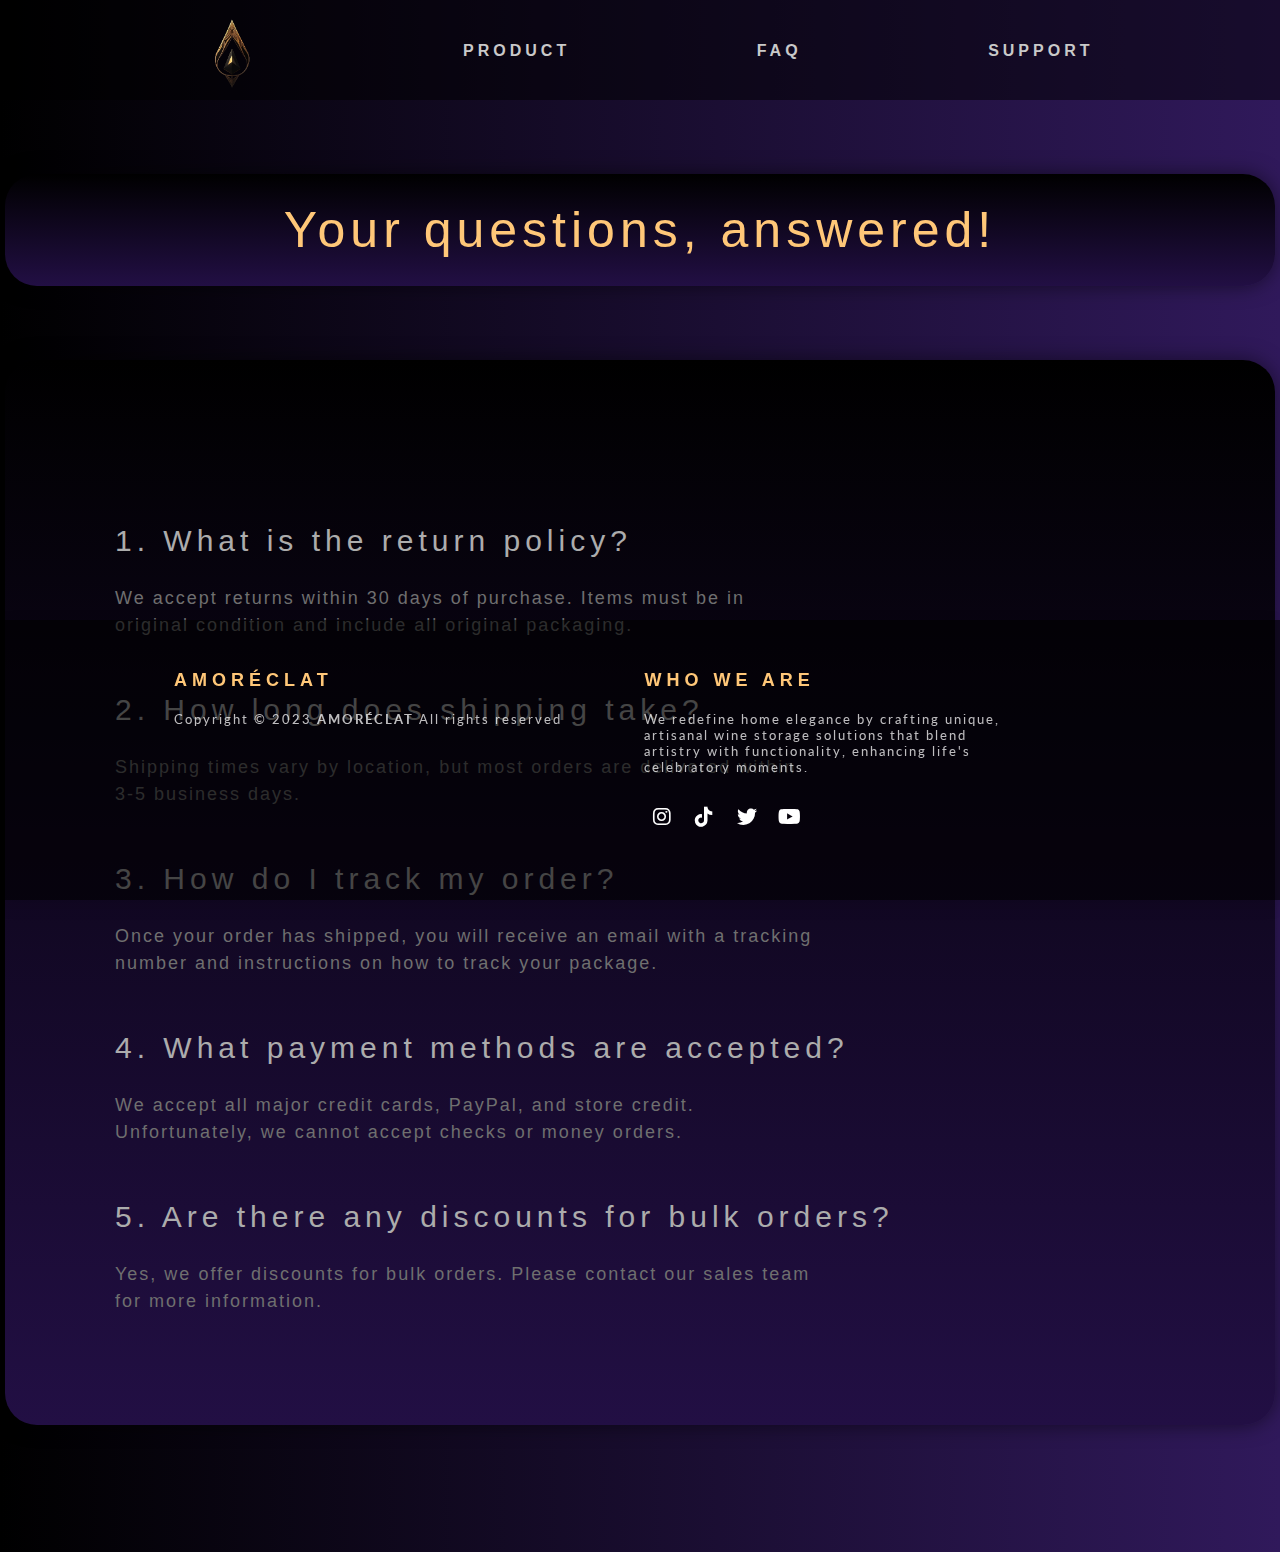
==== faq.html @ 18c7f054 "Add files via upload" ====
<!DOCTYPE html>
<html lang="en">

<head>
  <meta charset="UTF-8" />
  <meta name="viewport" content="width=device-width, initial-scale=1.0" />
  <meta http-equiv="X-UA-Compatible" content="ie=edge" />
  <link rel="stylesheet" href="css/style.css" />
  <link rel="stylesheet" href="http://maxcdn.bootstrapcdn.com/font-awesome/4.2.0/css/font-awesome.min.css">
  <link rel="stylesheet" href="https://cdnjs.cloudflare.com/ajax/libs/font-awesome/6.0.0-beta3/css/all.min.css">
  <link href='https://fonts.googleapis.com/css?family=Lato' rel='stylesheet'>
  <link href="https://fonts.cdnfonts.com/css/kiona-2?styles=21348,21347" rel="stylesheet">
  <title>AMORÉCLAT</title>
</head>

<header class="page-header">
  <div class="header-container" id="myTopnav">
    <nav>
      <div class="dropdown">
        <button>Menu</button>
        <div class="dropdown-content">
          <a href="./product">PRODUCT</a><br>
          <a href="./faq">FAQ</a><br>
          <a href="./support">SUPPORT</a><br>
        </div>
      </div>
      <a href="./home">
        <img src="image1.png" alt="Vaalor">
      </a>
      <button onclick="window.location.href='./product';" type="button" class="nav-button">PRODUCT</button>
      <button onclick="window.location.href='./faq';" type="button" class="nav-button">FAQ</button>
      <button onclick="window.location.href='./support';" type="button" class="nav-button">SUPPORT</button>
    </nav>
  </div>
  <script src="javascript/header.js"></script>
</header>

<body>
  <section>
    <div class="vaalor">

      <div class="title">
        <div class="text">
          <h2>Your questions, answered!</h2>
        </div>
      </div>

      <div class="faq">
        <div class="text">
          <h2>1. What is the return policy?</h2>
          <h4>We accept returns within 30 days of purchase. Items must be in original condition and include all original
            packaging.</h4>

          <h2>2. How long does shipping take?</h2>
          <h4>Shipping times vary by location, but most orders are delivered within 3-5 business days.</h4>

          <h2>3. How do I track my order?</h2>
          <h4>Once your order has shipped, you will receive an email with a tracking number and instructions on how to
            track your package.</h4>

          <h2>4. What payment methods are accepted?</h2>
          <h4>We accept all major credit cards, PayPal, and store credit. Unfortunately, we cannot accept checks or
            money orders.</h4>

          <h2>5. Are there any discounts for bulk orders?</h2>
          <h4>Yes, we offer discounts for bulk orders. Please contact our sales team for more information.</h4>
        </div>
      </div>

      <footer class="footer-distributed">

        <div class="footer-left">
          <h2>AMORÉCLAT</h2>
          <p class="footer-company-name">Copyright © 2023 <strong>AMORÉCLAT</strong> All rights reserved</p>
        </div>

        <div class="footer-right">
          <h2>WHO WE ARE</h2>
          <h4>We redefine home elegance by crafting unique, artisanal wine storage solutions that blend artistry with
            functionality, enhancing life's celebratory moments.</h4>
          <div class="footer-icons">
            <a href="https://www.instagram.com/amoreclat.store/"><i class="fab fa-instagram"></i></a>
            <a href="https://www.tiktok.com/@amoreclat.store"><i class="fab fa-tiktok"></i></a>
            <a href="https://twitter.com/Amoreclat"><i class="fab fa-twitter"></i></a>
            <a href="https://www.youtube.com/channel/UCMkyXg_-FhpFNDsul-CIKYQ"><i class="fab fa-youtube"></i></a>
          </div>
        </div>
      </footer>

    </div>

    <div class="modal">
      <img src="" alt="" class="full-img" />
      <p class="caption"></p>
    </div>

    <script src="javascript/picturebutton.js"></script>
  </section>

  <script src="https://cdnjs.cloudflare.com/ajax/libs/ScrollMagic/2.0.7/ScrollMagic.min.js"
    integrity="sha256-2p2tRZlPowp3P/04Pw2rqVCSbhyV/IB7ZEVUglrDS/c=" crossorigin="anonymous"></script>
  <script src="https://cdnjs.cloudflare.com/ajax/libs/ScrollMagic/2.0.7/plugins/animation.gsap.js"
    integrity="sha256-peenofh8a9TIqKdPKIeQE7mJvuwh+J0To7nslvpj1jI=" crossorigin="anonymous"></script>
  <script src="https://cdnjs.cloudflare.com/ajax/libs/ScrollMagic/2.0.7/plugins/debug.addIndicators.js"
    integrity="sha256-31FC/OT6XpfjAhj9FuXjw5/wPXXawCAjJQ29E23/XPk=" crossorigin="anonymous"></script>
  <script src="https://cdnjs.cloudflare.com/ajax/libs/gsap/2.1.3/TweenMax.min.js"
    integrity="sha256-lPE3wjN2a7ABWHbGz7+MKBJaykyzqCbU96BJWjio86U=" crossorigin="anonymous"></script>
  <script src="javascript/app.js"></script>

</body>

</html>
---- css/style.css ----
@import url("https://fonts.googleapis.com/css?family=Lora:400,700|Roboto:300,400,700");
@import url("https://fonts.googleapis.com/css2?family=Courier+Prime&display=swap");
@import url("https://fonts.googleapis.com/css2?family=Lato:wght@300;400&display=swap");

@import url("components/header.css");
@import url("components/gallery.css");
@import url("components/ending.css");
@import url("components/picturebutton.css");
@import url("components/testimonial.css");
@import url("components/footer.css");
@import url("components/carousel.css");
@import url("components/featured\ products.css");
@import url("components/imgcomp.css");

@import url("product\ components/title.css");
@import url("product\ components/product.css");

@import url("faq\ components/title.css");
@import url("faq\ components/faq.css");

@import url("support\ components/title.css");
@import url("support\ components/support.css");

* {
  margin: 0;
  padding: 0;
  box-sizing: border-box;
}

body {
  margin: 0px;
  background-size: 100% 100%;
  max-width: 1190px;
  height: 100vh;
  font-family: 'Kiona', sans-serif;
  background-image: linear-gradient(to right, #000000, rgb(48, 25, 91));
}

.vaalor {
  top: 0;
  left: 0;
  width: 100%;
  position: absolute;
  z-index: 1;
  padding: 127px 0px;
  padding-top: 100px;
  padding-bottom: 0;
  background-size: auto;
  background-position: center;
}

a {
  text-decoration: none;
}
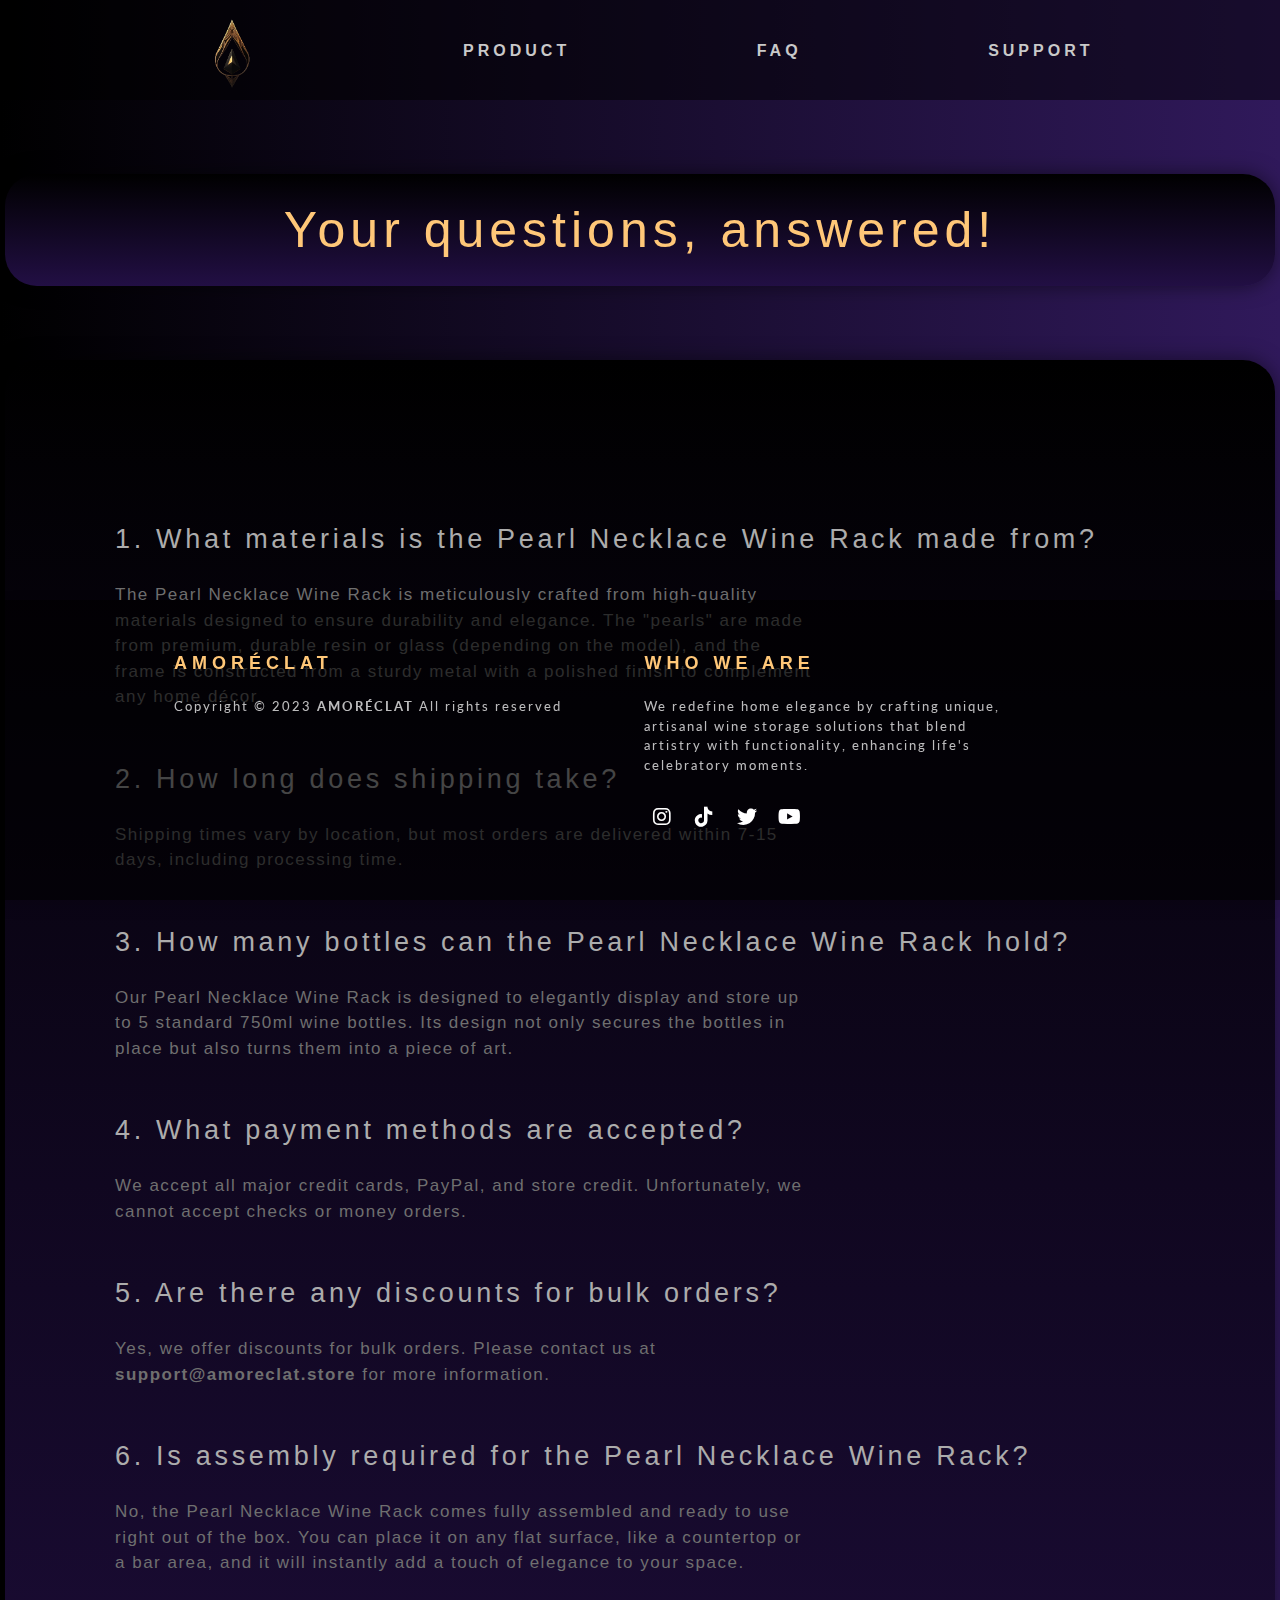
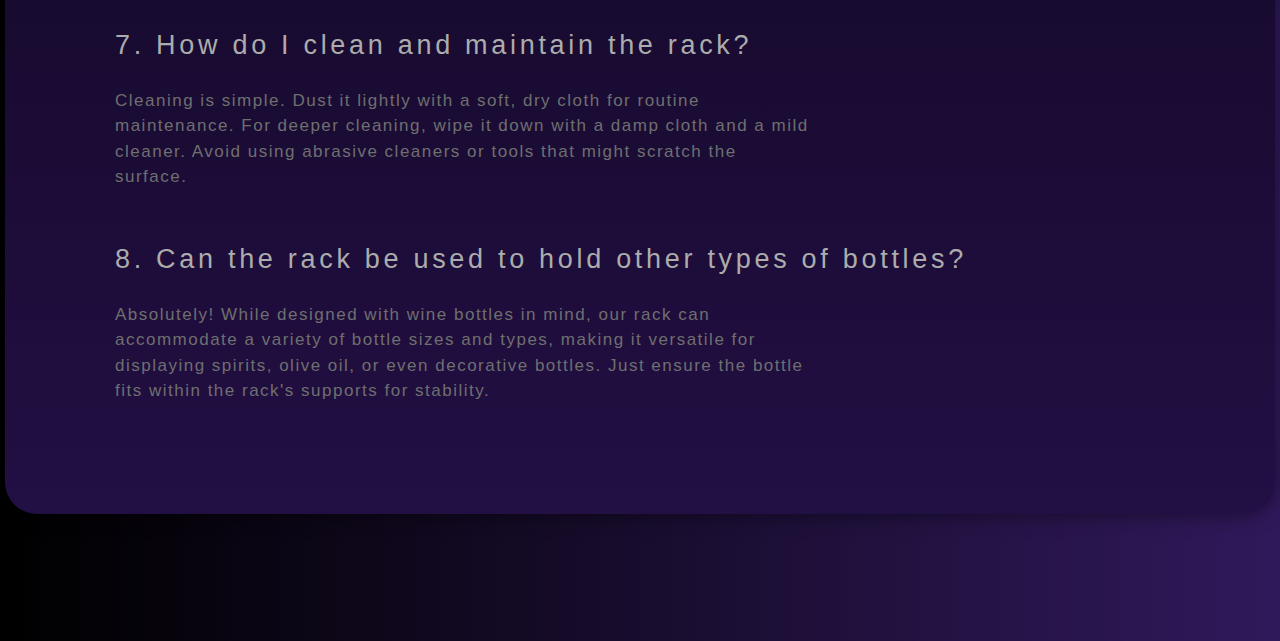
==== commit 44ee1c97: "Add files via upload" ====
--- a/faq.html
+++ b/faq.html
@@ -24,7 +24,7 @@
           <a href="./support">SUPPORT</a><br>
         </div>
       </div>
-      <a href="./home">
+      <a href="./index">
         <img src="image1.png" alt="Vaalor">
       </a>
       <button onclick="window.location.href='./product';" type="button" class="nav-button">PRODUCT</button>
@@ -47,23 +47,41 @@
 
       <div class="faq">
         <div class="text">
-          <h2>1. What is the return policy?</h2>
-          <h4>We accept returns within 30 days of purchase. Items must be in original condition and include all original
-            packaging.</h4>
+          <h2>1. What materials is the Pearl Necklace Wine Rack made from?</h2>
+          <h4>The Pearl Necklace Wine Rack is meticulously crafted from high-quality materials designed to ensure
+            durability and elegance. The "pearls" are made from premium, durable resin or glass (depending on the
+            model), and the frame is constructed from a sturdy metal with a polished finish to complement any home
+            décor.</h4>
 
           <h2>2. How long does shipping take?</h2>
-          <h4>Shipping times vary by location, but most orders are delivered within 3-5 business days.</h4>
+          <h4>Shipping times vary by location, but most orders are delivered within 7-15 days, including processing time.</h4>
 
-          <h2>3. How do I track my order?</h2>
-          <h4>Once your order has shipped, you will receive an email with a tracking number and instructions on how to
-            track your package.</h4>
+          <h2>3. How many bottles can the Pearl Necklace Wine Rack hold?</h2>
+          <h4>Our Pearl Necklace Wine Rack is designed to elegantly display and store up to 5 standard 750ml wine
+            bottles. Its design not only secures the bottles in place but also turns them into a piece of art.</h4>
 
           <h2>4. What payment methods are accepted?</h2>
           <h4>We accept all major credit cards, PayPal, and store credit. Unfortunately, we cannot accept checks or
             money orders.</h4>
 
           <h2>5. Are there any discounts for bulk orders?</h2>
-          <h4>Yes, we offer discounts for bulk orders. Please contact our sales team for more information.</h4>
+          <h4>Yes, we offer discounts for bulk orders. Please contact us at <b>support@amoreclat.store</b> for more
+            information.</h4>
+
+          <h2>6. Is assembly required for the Pearl Necklace Wine Rack?</h2>
+          <h4>No, the Pearl Necklace Wine Rack comes fully assembled and ready to use right out of the box. You can
+            place it on any flat surface, like a countertop or a bar area, and it will instantly add a touch of elegance
+            to your space.</h4>
+
+          <h2>7. How do I clean and maintain the rack?</h2>
+          <h4>Cleaning is simple. Dust it lightly with a soft, dry cloth for routine maintenance. For deeper cleaning,
+            wipe it down with a damp cloth and a mild cleaner. Avoid using abrasive cleaners or tools that might scratch
+            the surface.</h4>
+
+          <h2>8. Can the rack be used to hold other types of bottles?</h2>
+          <h4>Absolutely! While designed with wine bottles in mind, our rack can accommodate a variety of bottle sizes
+            and types, making it versatile for displaying spirits, olive oil, or even decorative bottles. Just ensure
+            the bottle fits within the rack's supports for stability.</h4>
         </div>
       </div>
 
--- a/css/style.css
+++ b/css/style.css
@@ -11,14 +11,12 @@
 @import url("components/carousel.css");
 @import url("components/featured\ products.css");
 @import url("components/imgcomp.css");
+@import url("components/title.css");
 
-@import url("product\ components/title.css");
 @import url("product\ components/product.css");
 
-@import url("faq\ components/title.css");
 @import url("faq\ components/faq.css");
 
-@import url("support\ components/title.css");
 @import url("support\ components/support.css");
 
 * {
